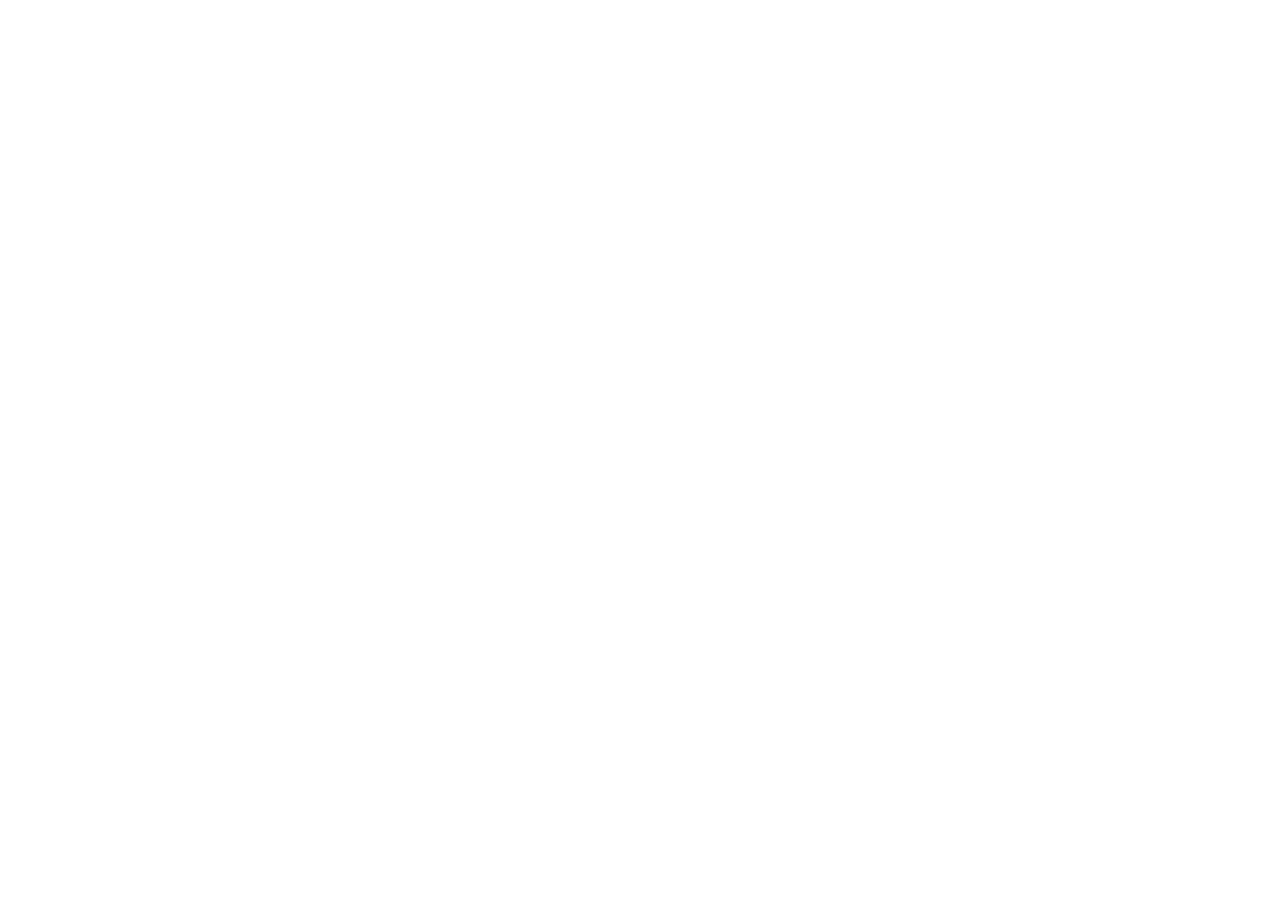
==== index.html @ d1e8d188 "Criei a página principal" ====
<!DOCTYPE html>
<html lang="pt-br">
<head>
    <meta charset="UTF-8">
    <meta name="viewport" content="width=device-width, initial-scale=1.0">
    <title>Projeto Redes Sociais</title>
    <link rel="shortcut icon" href="favicon.ico" type="image/x-icon">
</head>
<body>
    
</body>
</html>
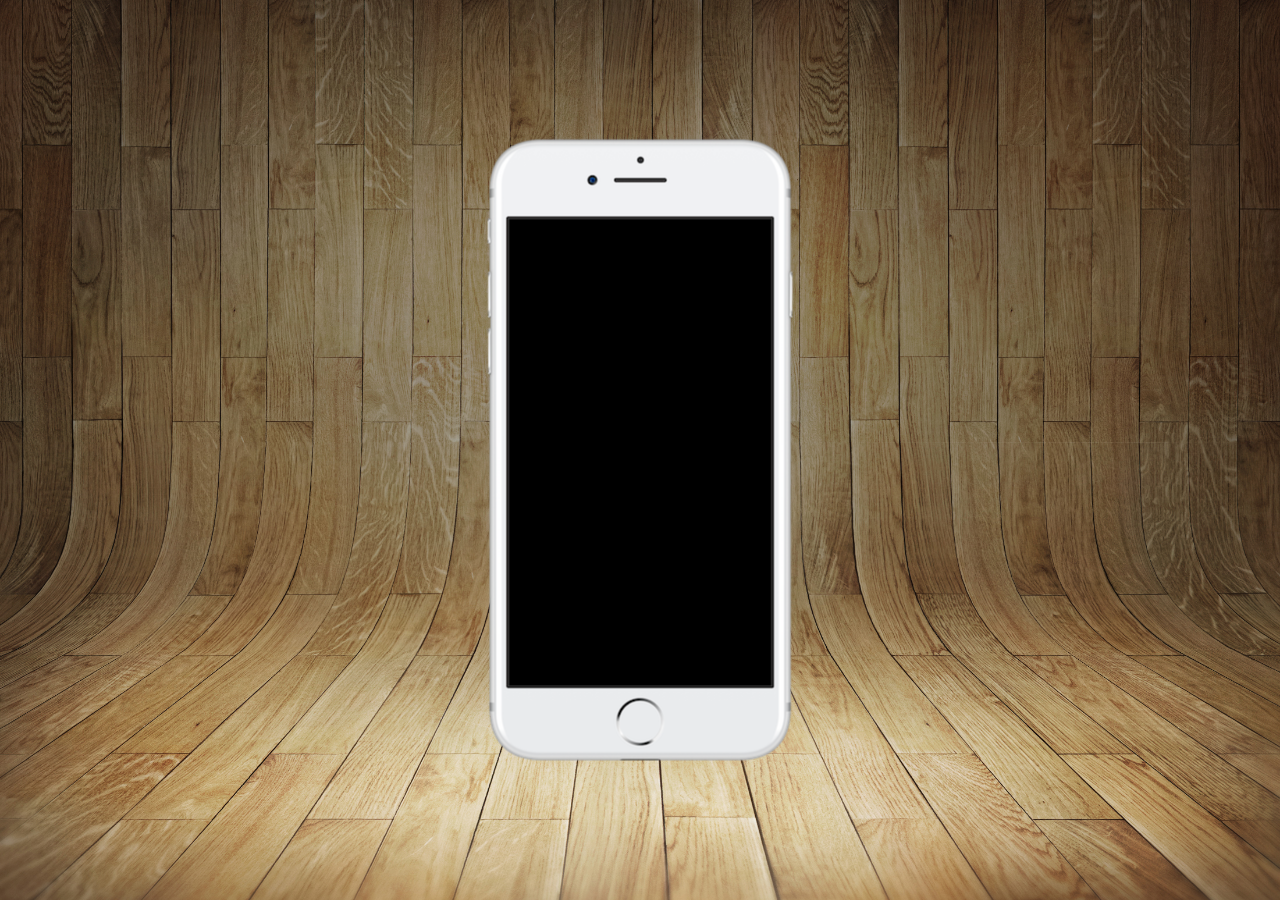
==== commit d2248448: "atualizado" ====
--- a/index.html
+++ b/index.html
@@ -5,8 +5,16 @@
     <meta name="viewport" content="width=device-width, initial-scale=1.0">
     <title>Projeto Redes Sociais</title>
     <link rel="shortcut icon" href="favicon.ico" type="image/x-icon">
+    <link rel="stylesheet" href="estilos/style.css">
 </head>
 <body>
-    
+    <main>
+        <section id="telefone">
+
+        </section>
+        <section id="redes-sociais">
+
+        </section>
+    </main>
 </body>
 </html>--- a/estilos/style.css
+++ b/estilos/style.css
@@ -0,0 +1,35 @@
+@charset "UTF-8";
+
+* {
+    margin: 0px;
+    padding: 0px;
+    font-family: Arial, Helvetica, sans-serif;
+}
+
+html, body {
+    height: 100vh;
+    width: 100vw;
+    background-color: black;
+}
+
+body{
+    background: url(../imagens/fundo-madeira.jpg) no-repeat top center;
+    background-size: cover;
+    background-attachment: fixed;
+}
+
+main {
+    height: 100vh;
+    position: relative;
+}
+
+#telefone {
+    position: absolute;
+    top: 50%;
+    left: 50%;
+    transform: translate(-50%, -50%);
+    height: 627px;
+    width: 311px;
+    background: url(../imagens/frame-iphone.png) no-repeat;
+
+}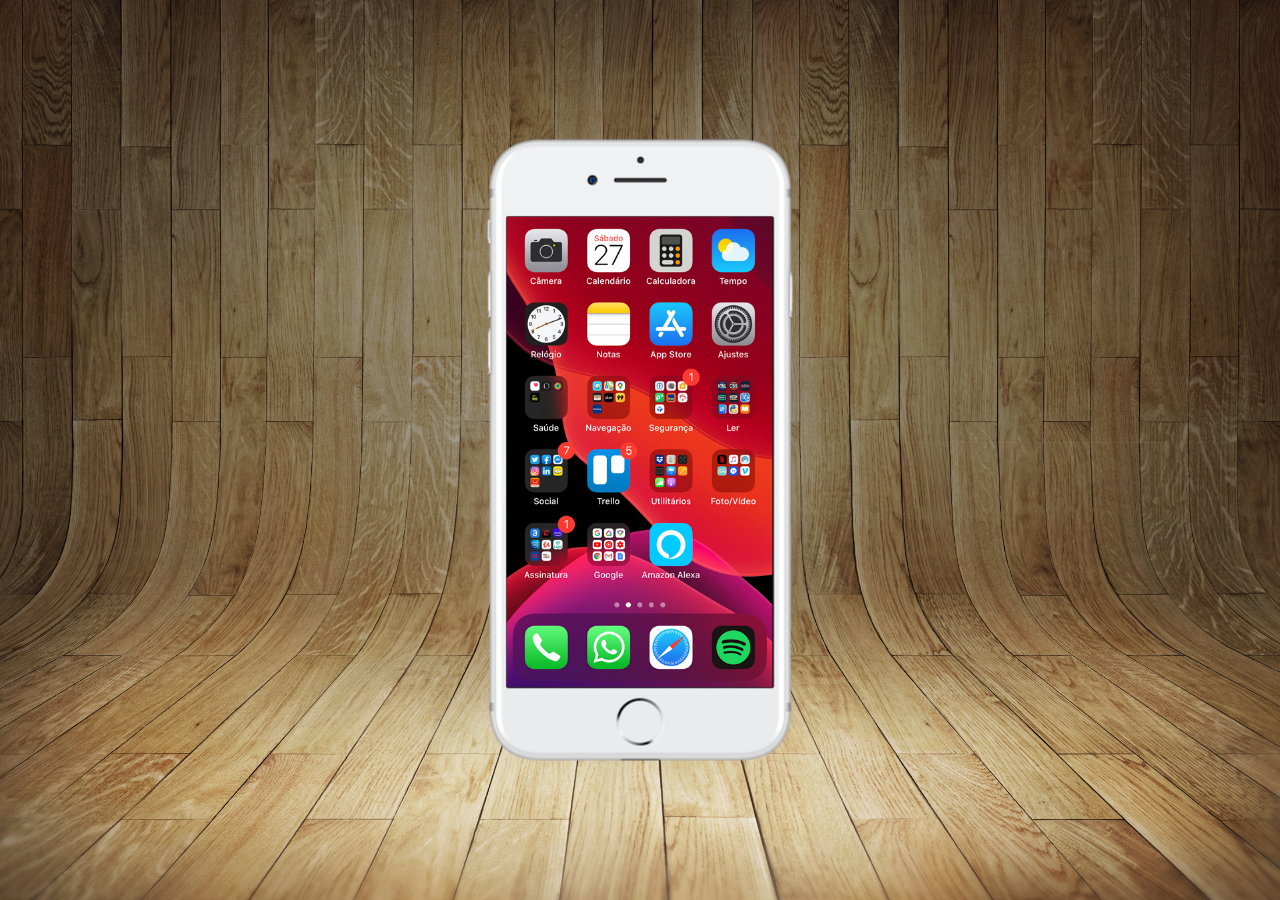
==== commit a119d1eb: "criei a tela home" ====
--- a/index.html
+++ b/index.html
@@ -10,7 +10,7 @@
 <body>
     <main>
         <section id="telefone">
-
+            <iframe src="home.html" frameborder="0" name="tela" id="tela"></iframe>
         </section>
         <section id="redes-sociais">
 
--- a/estilos/style.css
+++ b/estilos/style.css
@@ -23,7 +23,7 @@
     position: relative;
 }
 
-#telefone {
+section#telefone {
     position: absolute;
     top: 50%;
     left: 50%;
@@ -31,5 +31,12 @@
     height: 627px;
     width: 311px;
     background: url(../imagens/frame-iphone.png) no-repeat;
+}
 
+iframe#tela {
+    position: relative;
+    top: 80px;
+    left: 22px;
+    width: 266px;
+    height: 471px;
 }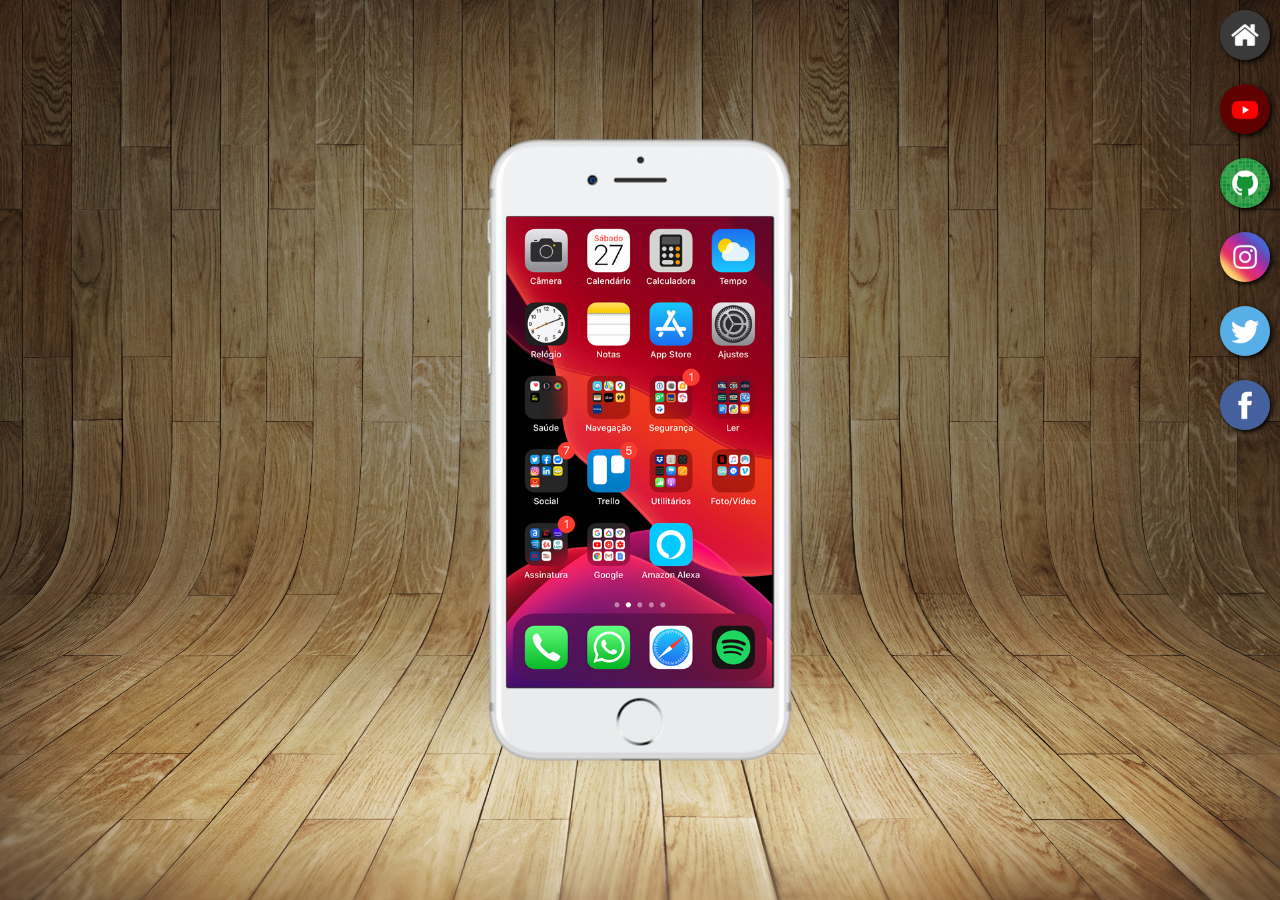
==== commit 2a3c3b69: "criei botões na lateral" ====
--- a/index.html
+++ b/index.html
@@ -13,7 +13,12 @@
             <iframe src="home.html" frameborder="0" name="tela" id="tela"></iframe>
         </section>
         <section id="redes-sociais">
-
+            <a href="#" target="tela"><img src="imagens/logo-home.jpg" alt="home"></a> <br>
+            <a href="#" target="tela"><img src="imagens/logo-youtube.jpg" alt="youtube"></a> <br>
+            <a href="#" target="tela"><img src="imagens/logo-github.jpg" alt="github"></a> <br>
+            <a href="#" target="tela"><img src="imagens/logo-instagram.jpg" alt="instagram"></a> <br>
+            <a href="#" target="tela"><img src="imagens/logo-twitter.jpg" alt="X"></a> <br>
+            <a href="#" target="tela"><img src="imagens/logo-facebook.jpg" alt="facebook"></a>
         </section>
     </main>
 </body>
--- a/estilos/style.css
+++ b/estilos/style.css
@@ -39,4 +39,23 @@
     left: 22px;
     width: 266px;
     height: 471px;
+}
+
+section#redes-sociais {
+    text-align: right;
+}
+
+section#redes-sociais img {
+    width: 50px;
+    margin: 10px;
+    border-radius: 50%;
+    box-shadow: 2px 2px 5px black;
+    box-sizing: border-box;
+}
+
+section#redes-sociais img:hover {
+    border: 2px solid rgb(165, 128, 128);
+    transform: translate(-2px, -2px);
+    box-shadow: 5px 5px 10px black;
+    transition: transform 0.4s;
 }